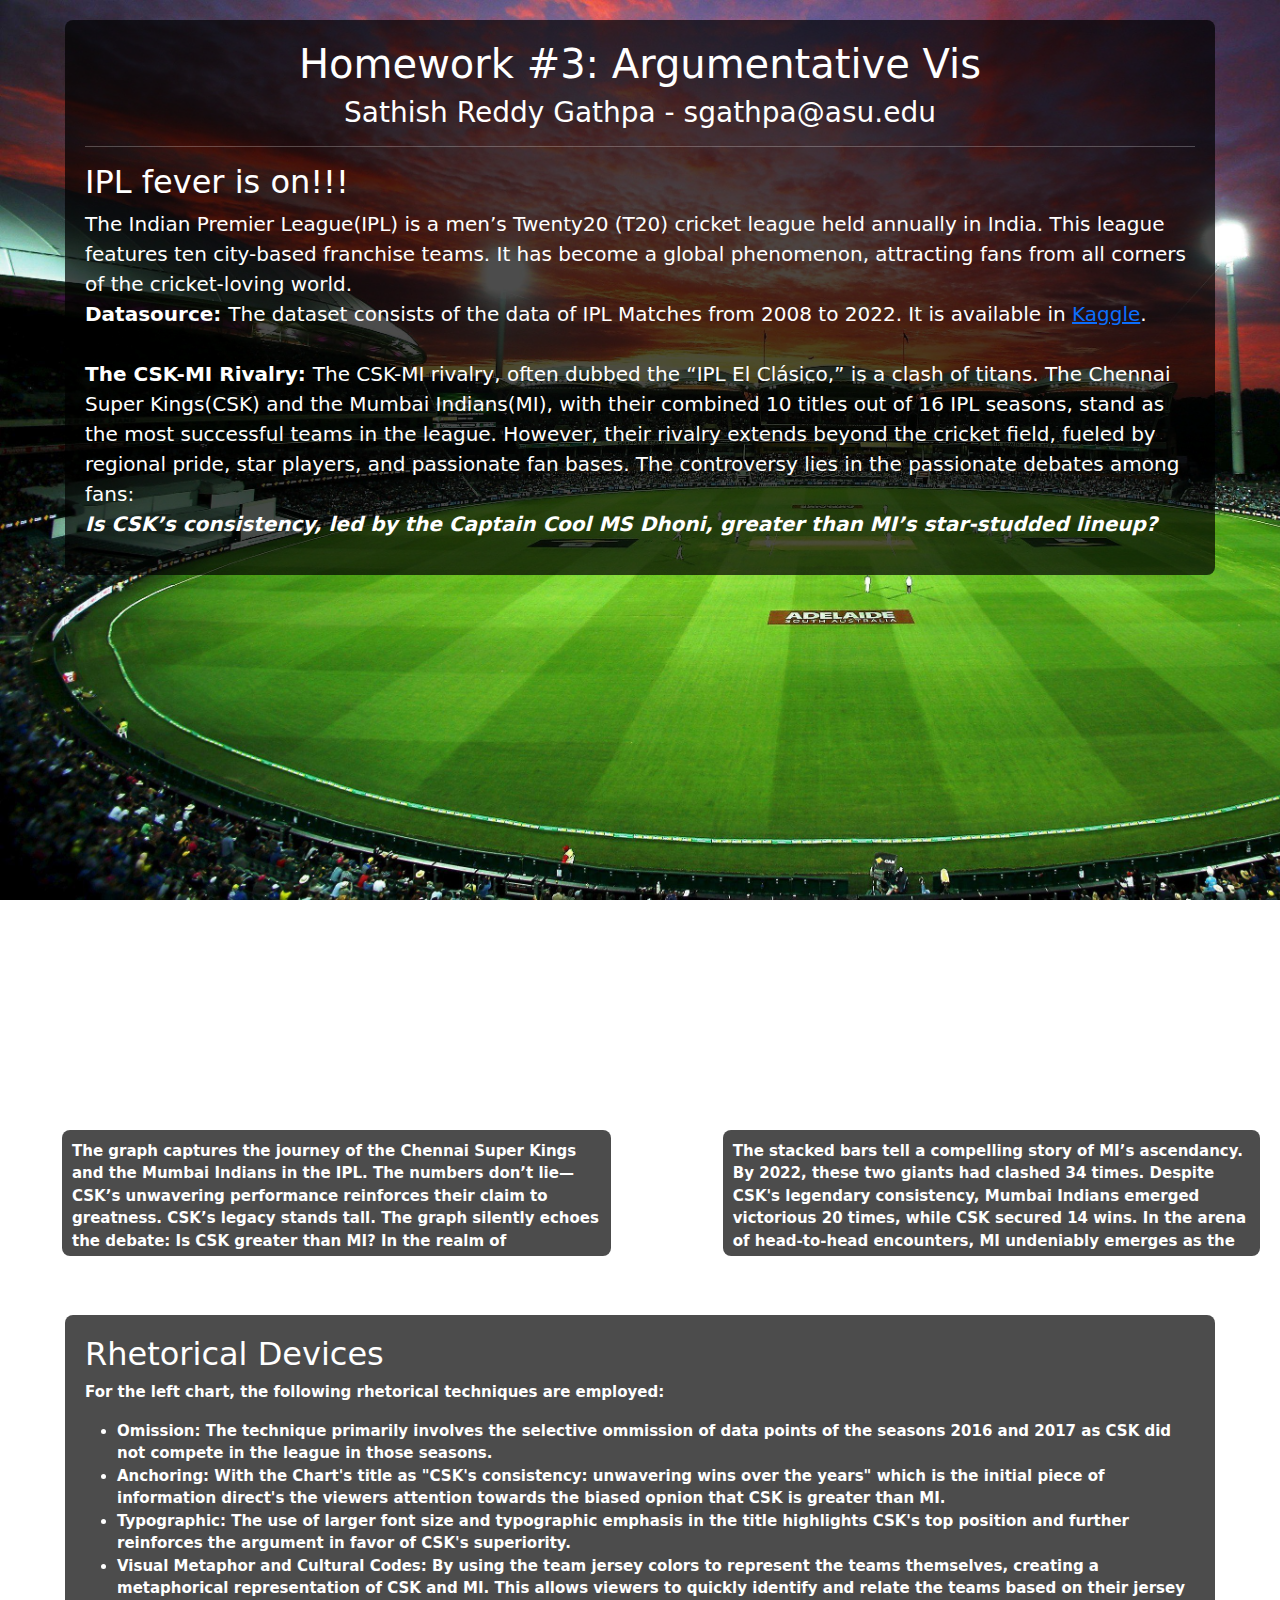
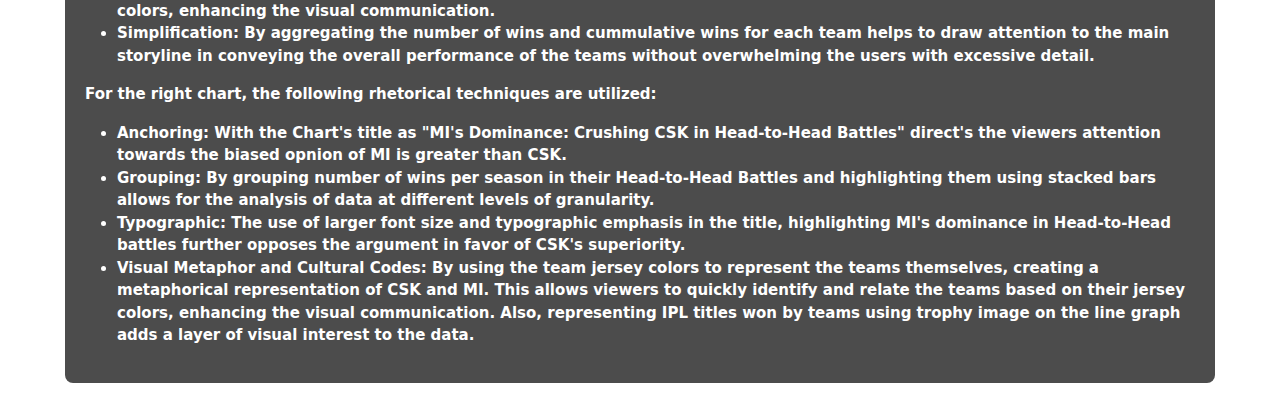
==== Argumentative_Visualization/index.html @ 381285cd "Argumentative Visualization" ====
<!DOCTYPE html>
<html lang='en'>
    <head>
        <title>Homework #2: D3 Linking - CSE 578 - Spring 2023</title>
        <link rel="stylesheet" href="https://cdn.jsdelivr.net/npm/bootstrap@5.2.0/dist/css/bootstrap.min.css" />
        <link rel="stylesheet" href="sgathpa.css" />
        <script src="https://d3js.org/d3.v7.min.js"></script>
        <script src="sgathpa.js"></script>
    </head>
    <body>
        <div class="myContainer">
            <h1 class="text-center">Homework #3: Argumentative Vis</h1>
            <h3 class="text-center">Sathish Reddy Gathpa - sgathpa@asu.edu</h3>
            <hr>
            <section class="introduction">
            <h2>IPL fever is on!!!</h2>
            <p>
                The Indian Premier League(IPL) is a men’s Twenty20 (T20) cricket league held annually in India. 
                This league features ten city-based franchise teams. It has become a global phenomenon, attracting fans 
                from all corners of the cricket-loving world. 
                <br>
                <span><b>Datasource: </b></span>The dataset consists of the data of IPL Matches from 2008 to 2022. It is available in <span><a href="https://www.kaggle.com/datasets/vora1011/ipl-2008-to-2021-all-match-dataset" target="_blank">Kaggle</a></span>.
                <br>
                <br>
                <span><b>The CSK-MI Rivalry: </b></span>The CSK-MI rivalry, often dubbed the “IPL El Clásico,” is a clash of titans.
                The Chennai Super Kings(CSK) and the Mumbai Indians(MI), with their combined 10 titles out of 16 IPL seasons, stand as the most successful teams in the league. 
                However, their rivalry extends beyond the cricket field, fueled by regional pride, star players, and passionate fan bases.
                The controversy lies in the passionate debates among fans: 
                <br>
                <span><b><i>Is CSK’s consistency, led by the Captain Cool MS Dhoni, greater than MI’s star-studded lineup?</i></b></span>
                </p>
            </section>
        </div>
        <div class="row">
            <div class="col-md-6">
                <svg id="linegraph-svg">
                </svg>
                <div class="csk-caption">
                    <p>The graph captures the journey of the Chennai Super Kings and the Mumbai Indians in the IPL.
                    The numbers don’t lie—CSK’s unwavering performance reinforces their claim to greatness. CSK’s legacy stands tall. 
                    The graph silently echoes the debate: Is CSK greater than MI? In the realm of consistency, they hold the edge. 
                    </p>
                </div>
            </div>
            <div class="col-md-6">
                <svg id="stackedbar-svg"></svg>
                <div class="mi-caption">
                    <p>The stacked bars tell a compelling story of MI’s ascendancy. By 2022, these two giants had clashed 34 times.
                        Despite CSK's legendary consistency, Mumbai Indians emerged victorious 20 times, while CSK secured 14 wins. 
                        In the arena of head-to-head encounters, MI undeniably emerges as the superior force, leaving little room for debate. 
                    </p>
                </div>
            </div>
        </div>
        <div class="rhetoric-description">
            <section>
                <h2>Rhetorical Devices</h2>
                <p>For the left chart, the following rhetorical techniques are employed:</p>
                <ul>
                    <li>Omission: The technique primarily involves the selective ommission of data points of the seasons 2016 and 2017 as CSK did not compete in the league in those seasons.
                    </li>
                    <li>
                        Anchoring: With the Chart's title as "CSK's consistency: unwavering wins over the years" which is the initial piece of information direct's the viewers attention towards the biased opnion that CSK is greater than MI.
                    </li>
                    <li>
                        Typographic: The use of larger font size and typographic emphasis in the title highlights CSK's top position and further reinforces the argument in favor of CSK's superiority.
                    </li>
                    <li>
                        Visual Metaphor and Cultural Codes: By using the team jersey colors to represent the teams themselves, creating a metaphorical representation of CSK and MI. This allows viewers to quickly identify and relate the teams 
                        based on their jersey colors, enhancing the visual communication.
                    </li>
                    <li>
                        Simplification: By aggregating the number of wins and cummulative wins for each team helps to draw attention to the main storyline in conveying the overall performance of the teams without overwhelming the users with excessive detail.
                    </li>
                    
                </ul>
                <p> For the right chart, the following rhetorical techniques are utilized:</p>
                <ul>
                    <li>
                        Anchoring: With the Chart's title as "MI's Dominance: Crushing CSK in Head-to-Head Battles" direct's the viewers attention towards the biased opnion of MI is greater than CSK.
                    </li>
                    <li>
                        Grouping: By grouping number of wins per season in their Head-to-Head Battles and highlighting them using stacked bars allows for the analysis of data at different levels of granularity.
                    </li>
                    <li>
                        Typographic: The use of larger font size and typographic emphasis in the title, highlighting MI's dominance in Head-to-Head battles further opposes the argument in favor of CSK's superiority.
                    </li>
                    <li>
                        Visual Metaphor and Cultural Codes: By using the team jersey colors to represent the teams themselves, creating a metaphorical representation of CSK and MI. This allows viewers to quickly identify and relate the teams 
                        based on their jersey colors, enhancing the visual communication. Also, representing IPL titles won by teams using trophy image on the line graph adds a layer of visual interest to the data.
                    </li>
                    
                </ul>
                
            </section>
        </div>
    </body>
</html>
---- Argumentative_Visualization/sgathpa.css ----
body {
    margin: 0;
    padding: 0;
    background-image: url('data/cricket-pitch2.jpg');
    background-size: cover;
    background-repeat: no-repeat;
    background-attachment: fixed;
}

h1, h3{
  color: #ffffff; 
  fill: #ffffff;
  opacity: 1; 
}

.col-md-6 {
    max-height: 700px;
}

.row{
    max-width: 97%;
    margin-left: 50px;
    height: 700px;
}

.myContainer {
    max-width: 100%;
    background-color: rgba(0, 0, 0, 0.7);
    color: white;
    font-size: 20px;
    padding: 20px;
    border-radius: 8px;
    margin-top: 20px;
    margin-bottom: 20px;
    margin-left: 65px;
    margin-right: 65px;
}

#linegraph-svg{
    width: 100%;
    height: 75%;
} 

#stackedbar-svg{
    width: 100%;
    height: 75%;
}

.csk-caption{
    height: 18%;
    width: 92%;
    background-color: rgba(0, 0, 0, 0.7);
    color: white;
    font-size: 15px;
    font-weight: 600;
    border-radius: 8px;
    padding: 10px;
    margin-top: 10px;
    
}

.mi-caption{
    height: 18%;
    width: 90%;
    background-color: rgba(0, 0, 0, 0.7);
    color: white;
    font-size: 15px;
    font-weight: 600;
    border-radius: 8px;
    margin-left: 40px;
    padding: 10px;
    margin-top: 10px;
    
}

.rhetoric-description {
    max-width: 100%;
    margin-top: 20px; 
    background-color: rgba(0, 0, 0, 0.7);
    color: white;
    font-size:15px;
    font-weight: 600;
    padding: 20px;
    border-radius: 8px;
    margin-bottom: 20px;
    margin-left: 65px;
    margin-right: 65px;
}
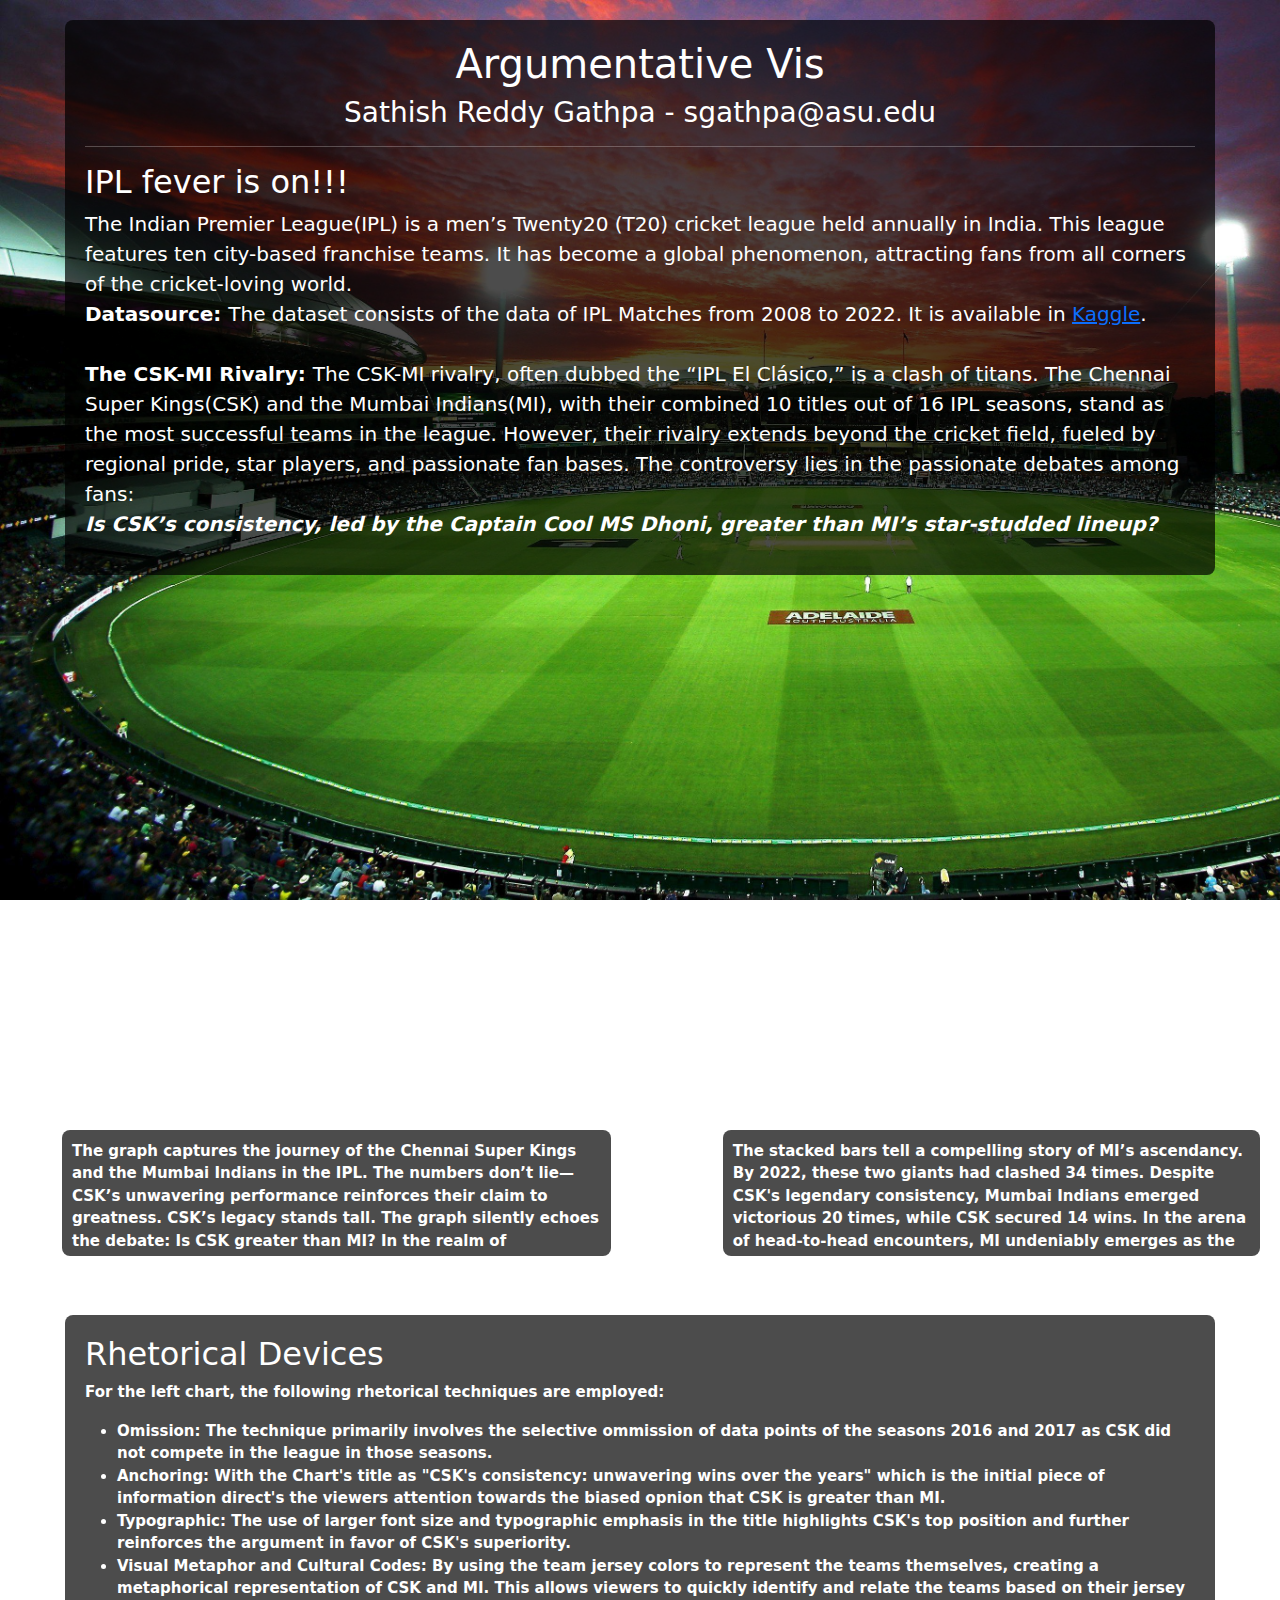
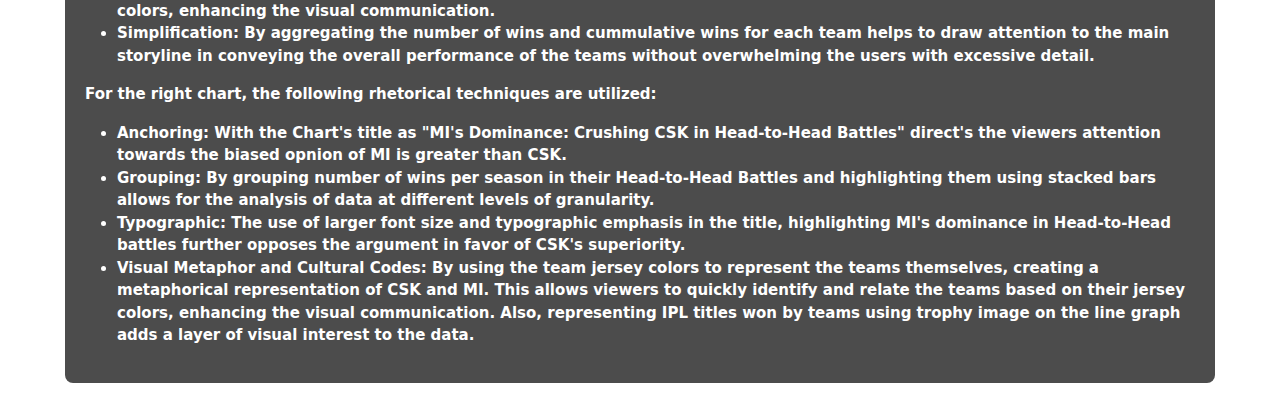
==== commit f05888f1: "Update index.html" ====
--- a/Argumentative_Visualization/index.html
+++ b/Argumentative_Visualization/index.html
@@ -1,7 +1,7 @@
 <!DOCTYPE html>
 <html lang='en'>
     <head>
-        <title>Homework #2: D3 Linking - CSE 578 - Spring 2023</title>
+        <title>Argumentative Visualization</title>
         <link rel="stylesheet" href="https://cdn.jsdelivr.net/npm/bootstrap@5.2.0/dist/css/bootstrap.min.css" />
         <link rel="stylesheet" href="sgathpa.css" />
         <script src="https://d3js.org/d3.v7.min.js"></script>
@@ -9,7 +9,7 @@
     </head>
     <body>
         <div class="myContainer">
-            <h1 class="text-center">Homework #3: Argumentative Vis</h1>
+            <h1 class="text-center">Argumentative Vis</h1>
             <h3 class="text-center">Sathish Reddy Gathpa - sgathpa@asu.edu</h3>
             <hr>
             <section class="introduction">
